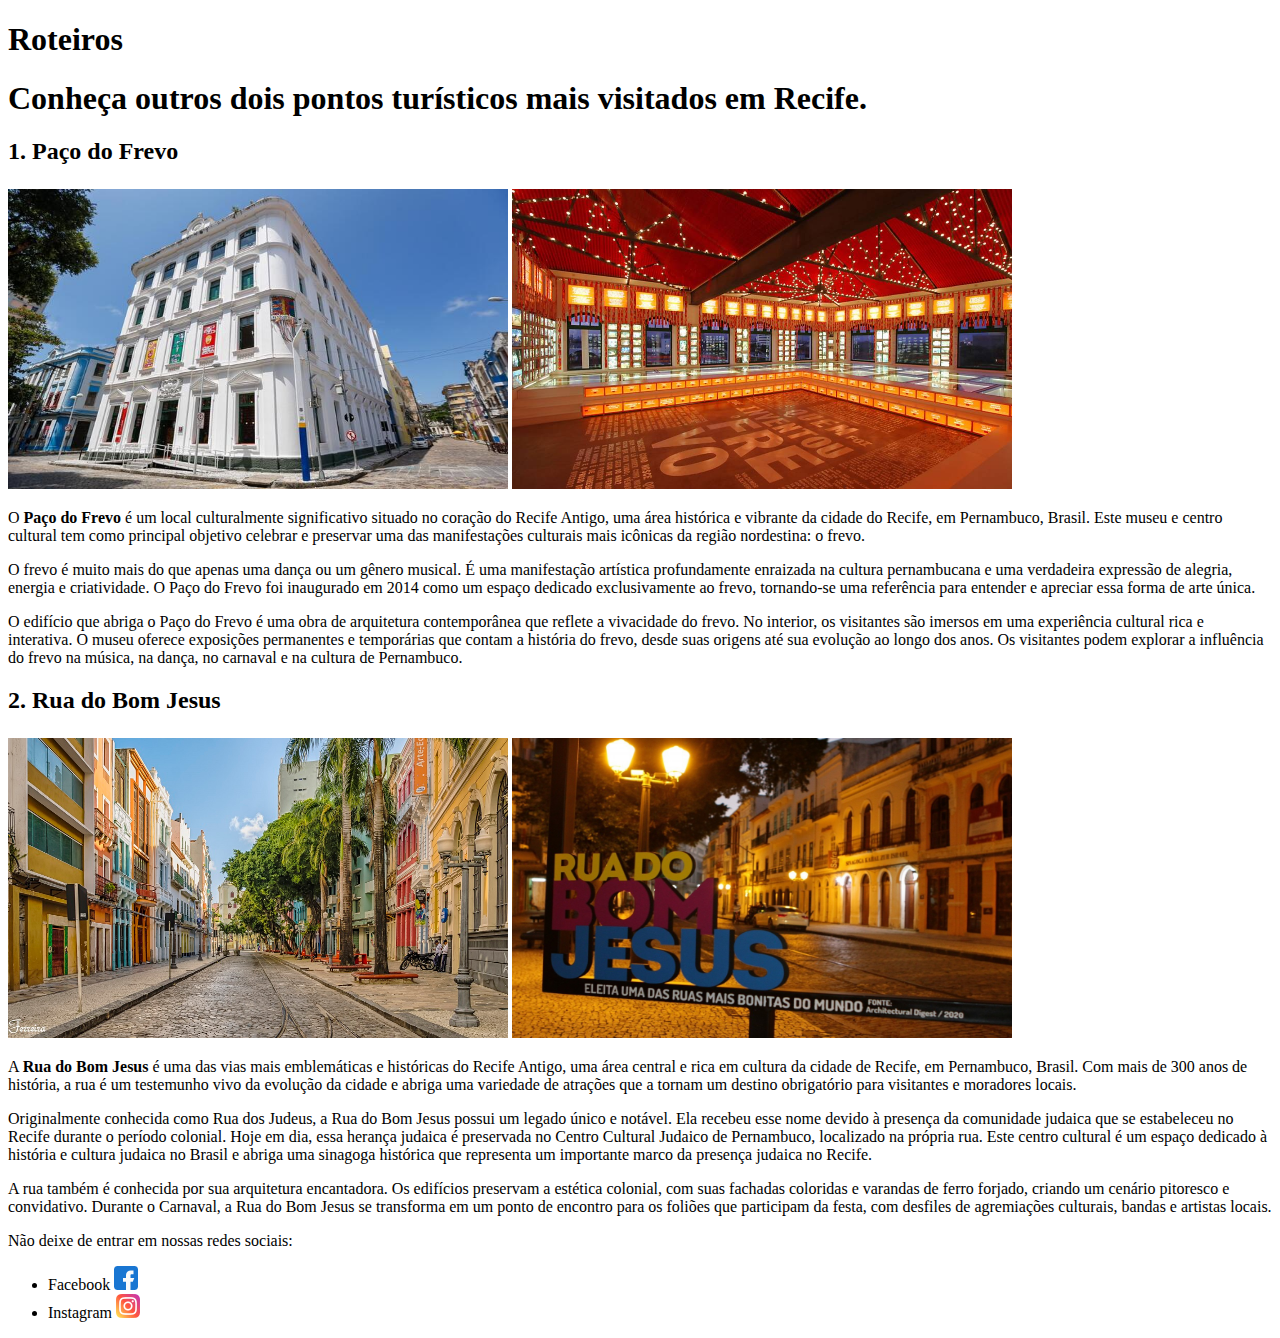
==== roteiros.html @ 0750b025 "add pagina roteiros" ====
<!DOCTYPE html>
<html lang="en">
<head>
    <meta charset="UTF-8">
    <meta name="viewport" content="width=, initial-scale=1.0">
    <title>Recife e suas Maravilhas</title>
</head>
<body>
    <header>
        <span><h1>Roteiros</h1></span>
    </header>
    <man>
        <h1>Conheça outros dois pontos turísticos mais visitados em Recife.</h1>
        <p><h2>1. Paço do Frevo</p></h2>
                    
            <p><img src="frevo2.jpeg" alt="foto do predio" style="width: 500px; height:300px;"> <img src="frevo1.jpeg" alt="foto frevo" style="width: 500px; height:300px;"></p>
            <p>O <strong>Paço do Frevo</strong> é um local culturalmente significativo situado no coração do Recife Antigo, 
                uma área histórica e vibrante da cidade do Recife, em Pernambuco, Brasil. 
                Este museu e centro cultural tem como principal objetivo celebrar e preservar 
                uma das manifestações culturais mais icônicas da região nordestina: o frevo.</p>

                <p>O frevo é muito mais do que apenas uma dança ou um gênero musical. 
                    É uma manifestação artística profundamente enraizada na cultura pernambucana e 
                    uma verdadeira expressão de alegria, energia e criatividade. O Paço do Frevo foi 
                    inaugurado em 2014 como um espaço dedicado exclusivamente ao frevo, tornando-se 
                    uma referência para entender e apreciar essa forma de arte única.</p>
                <p>O edifício que abriga o Paço do Frevo é uma obra de arquitetura contemporânea que 
                    reflete a vivacidade do frevo. No interior, os visitantes são imersos em uma experiência 
                    cultural rica e interativa. O museu oferece exposições permanentes e temporárias que 
                    contam a história do frevo, desde suas origens até sua evolução ao longo dos anos. 
                    Os visitantes podem explorar a influência do frevo na música, na dança, no carnaval e 
                    na cultura de Pernambuco.</p>
        <p><h2>2. Rua do Bom Jesus</p></h2>
            <p><img src="bomjesus.jpg" alt="foto da rua" style="width: 500px; height:300px;"> <img src="rua.jpg" alt="foto rua bom jesus" style="width: 500px; height:300px;"></p>
            <p>A <strong>Rua do Bom Jesus</strong> é uma das vias mais emblemáticas e históricas do Recife Antigo, 
                uma área central e rica em cultura da cidade de Recife, em Pernambuco, Brasil. Com mais de 300 anos 
                de história, a rua é um testemunho vivo da evolução da cidade e abriga uma variedade de atrações 
                que a tornam um destino obrigatório para visitantes e moradores locais.</p>
                <p>Originalmente conhecida como Rua dos Judeus, a Rua do Bom Jesus possui um legado único e notável. Ela recebeu esse nome devido à 
                    presença da comunidade judaica que se estabeleceu no Recife durante o período colonial. 
                    Hoje em dia, essa herança judaica é preservada no Centro Cultural Judaico de Pernambuco, 
                    localizado na própria rua. Este centro cultural é um espaço dedicado à história e cultura 
                    judaica no Brasil e abriga uma sinagoga histórica que representa um importante marco da 
                    presença judaica no Recife.</p>
                <p>A rua também é conhecida por sua arquitetura encantadora. Os edifícios preservam a estética 
                    colonial, com suas fachadas coloridas e varandas de ferro forjado, criando um cenário 
                    pitoresco e convidativo. Durante o Carnaval, a Rua do Bom Jesus se transforma em um 
                    ponto de encontro para os foliões que participam da festa, com desfiles de agremiações 
                    culturais, bandas e artistas locais.</p>            
    </man>
    <footer>
        <p>Não deixe de entrar em nossas redes sociais:</p>
        <ul>
            <li>Facebook  <img src="facebook.png" alt="logo facebook"></li>
            <li>Instagram  <img src="instagram.png" alt="logo instagram"></li>
        </ul>
    </footer>    
</body>
</html>
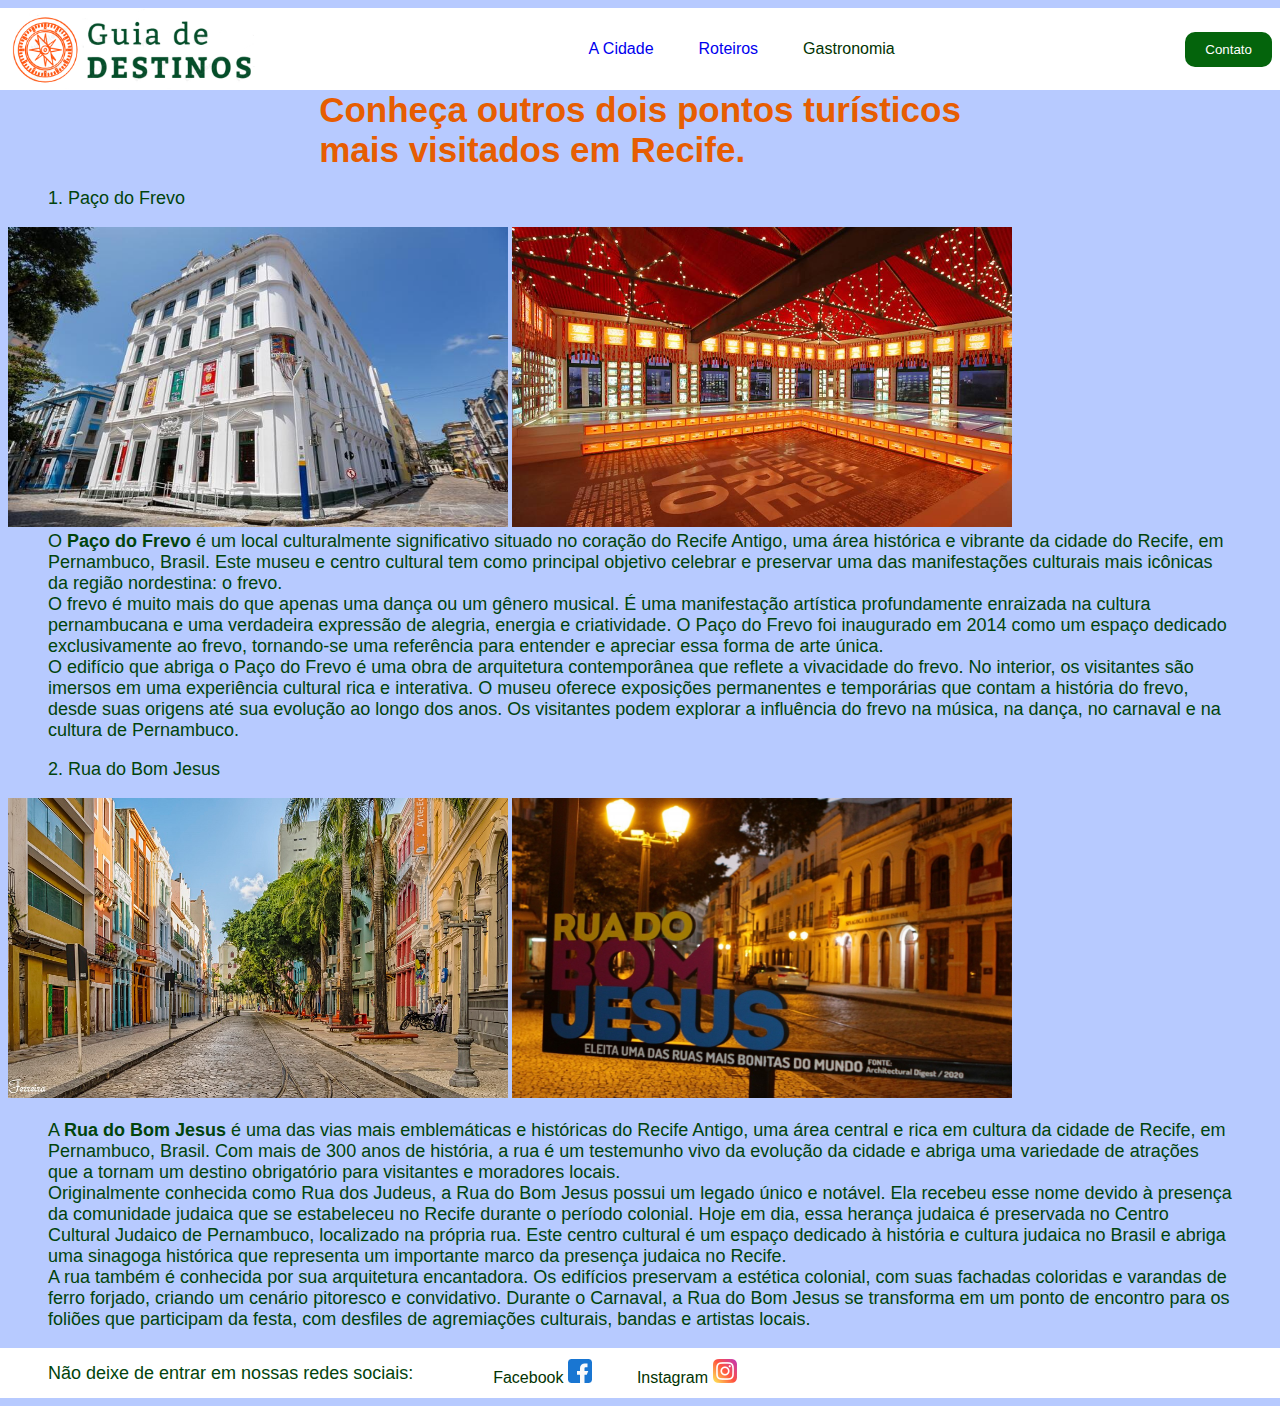
==== commit 2fc0404f: "flexbox css" ====
--- a/roteiros.html
+++ b/roteiros.html
@@ -3,17 +3,28 @@
 <head>
     <meta charset="UTF-8">
     <meta name="viewport" content="width=, initial-scale=1.0">
-    <title>Recife e suas Maravilhas</title>
+    <title>Guia de Destinos</title>
+    <link href="style.css" rel="stylesheet"/>
 </head>
+
 <body>
     <header>
-        <span><h1>Roteiros</h1></span>
+        <img src="Logo.png" alt="Logo da Minha Página">
+        <ul>
+            <li><a href="index.html">A Cidade</a></li>
+            <li><a href="roteiros.html">Roteiros</a></li>
+            <li>Gastronomia</li>
+        </ul>
+        <button class="meu-botao">Contato</button>
     </header>
+
     <man>
-        <h1>Conheça outros dois pontos turísticos mais visitados em Recife.</h1>
-        <p><h2>1. Paço do Frevo</p></h2>
+        <h1>Conheça outros dois pontos turísticos<br> mais visitados em Recife.</h1><br>
+        <p>1. Paço do Frevo</p><br>
                     
-            <p><img src="frevo2.jpeg" alt="foto do predio" style="width: 500px; height:300px;"> <img src="frevo1.jpeg" alt="foto frevo" style="width: 500px; height:300px;"></p>
+            <img src="frevo2.jpeg" alt="foto do predio" style="width: 500px; height:300px;">
+            <img src="frevo1.jpeg" alt="foto frevo" style="width: 500px; height:300px;"><br>
+
             <p>O <strong>Paço do Frevo</strong> é um local culturalmente significativo situado no coração do Recife Antigo, 
                 uma área histórica e vibrante da cidade do Recife, em Pernambuco, Brasil. 
                 Este museu e centro cultural tem como principal objetivo celebrar e preservar 
@@ -29,9 +40,12 @@
                     cultural rica e interativa. O museu oferece exposições permanentes e temporárias que 
                     contam a história do frevo, desde suas origens até sua evolução ao longo dos anos. 
                     Os visitantes podem explorar a influência do frevo na música, na dança, no carnaval e 
-                    na cultura de Pernambuco.</p>
-        <p><h2>2. Rua do Bom Jesus</p></h2>
-            <p><img src="bomjesus.jpg" alt="foto da rua" style="width: 500px; height:300px;"> <img src="rua.jpg" alt="foto rua bom jesus" style="width: 500px; height:300px;"></p>
+                    na cultura de Pernambuco.</p><br>
+
+        <p>2. Rua do Bom Jesus</p><br>
+            <img src="bomjesus.jpg" alt="foto da rua" style="width: 500px; height:300px;">
+            <img src="rua.jpg" alt="foto rua bom jesus" style="width: 500px; height:300px;"></p><br>
+
             <p>A <strong>Rua do Bom Jesus</strong> é uma das vias mais emblemáticas e históricas do Recife Antigo, 
                 uma área central e rica em cultura da cidade de Recife, em Pernambuco, Brasil. Com mais de 300 anos 
                 de história, a rua é um testemunho vivo da evolução da cidade e abriga uma variedade de atrações 
@@ -46,8 +60,9 @@
                     colonial, com suas fachadas coloridas e varandas de ferro forjado, criando um cenário 
                     pitoresco e convidativo. Durante o Carnaval, a Rua do Bom Jesus se transforma em um 
                     ponto de encontro para os foliões que participam da festa, com desfiles de agremiações 
-                    culturais, bandas e artistas locais.</p>            
+                    culturais, bandas e artistas locais.</p> <br>           
     </man>
+
     <footer>
         <p>Não deixe de entrar em nossas redes sociais:</p>
         <ul>
--- a/style.css
+++ b/style.css
@@ -0,0 +1,89 @@
+header {
+    background-color: #ffffff; /* Cor de fundo do cabeçalho */
+    color: #023302; /* Cor do texto no cabeçalho */
+    font-family:'Lucida Sans', 'Lucida Sans Regular', 'Lucida Grande', 'Lucida Sans Unicode', Geneva, Verdana, sans-serif;
+    padding: 10px; /* Espaçamento interno do cabeçalho */
+    text-align: center; /* Centralizar o conteúdo do cabeçalho */
+    height: 62px;
+    margin: 0 -10px;
+
+    display: flex;
+    justify-content: space-between;
+    align-items: center;
+}
+
+header img {
+    height: 80px; 
+    width: 250px
+}
+
+ul {
+    display: flex;
+    list-style: none;
+    gap:45px
+}
+
+.meu-botao {
+    background-color: rgb(4, 100, 12); /* Cor de fundo do botão */
+    color: #fff; /* Cor do texto no botão */
+    padding: 10px 20px; /* Espaçamento interno do botão */
+    border-radius: 10px; /* Define o raio das bordas em pixels */
+    border:none; /* Remove a borda padrão do botão */
+    cursor: pointer; /* Transforma o cursor em uma mão quando paira sobre o botão */
+}
+
+.meu-botao:hover {
+    background-color: #bd5602; /* Cor de fundo do botão quando hover */
+}
+
+
+h1 {
+    display: flex;
+    font-family:'Gill Sans', 'Gill Sans MT', Calibri, 'Trebuchet MS', sans-serif;
+    color: rgb(230, 93, 2);
+    font-size: 35px;
+    justify-content:center;
+    margin: 0 200px;
+}
+
+main, p, ol {
+    font-family: 'Gill Sans', 'Gill Sans MT', Calibri, 'Trebuchet MS', sans-serif;
+    color: rgb(1, 68, 12);
+    font-size: 18px;
+    margin: 0 40px;
+}
+
+div {
+    display: flex;
+    justify-content: center;
+    gap: 30px;
+}
+
+img {
+    justify-content:space-between;
+    align-items: center;
+    gap: 30px;
+}
+
+body {
+    background-color: rgb(183, 202, 255);
+}
+
+a {
+    text-decoration: none;
+    list-style: none;
+    gap:45px
+}
+
+footer {
+    background-color: #ffffff; /* Cor de fundo do cabeçalho */
+    color: #023302; /* Cor do texto no cabeçalho */
+    font-family:'Lucida Sans', 'Lucida Sans Regular', 'Lucida Grande', 'Lucida Sans Unicode', Geneva, Verdana, sans-serif;
+    padding: 10px; /* Espaçamento interno do cabeçalho */
+    text-align:justify; /* Centralizar o conteúdo do cabeçalho */
+    height:30px;
+    margin: 0 -10px;
+
+    display: flex;
+    align-items: center;
+}